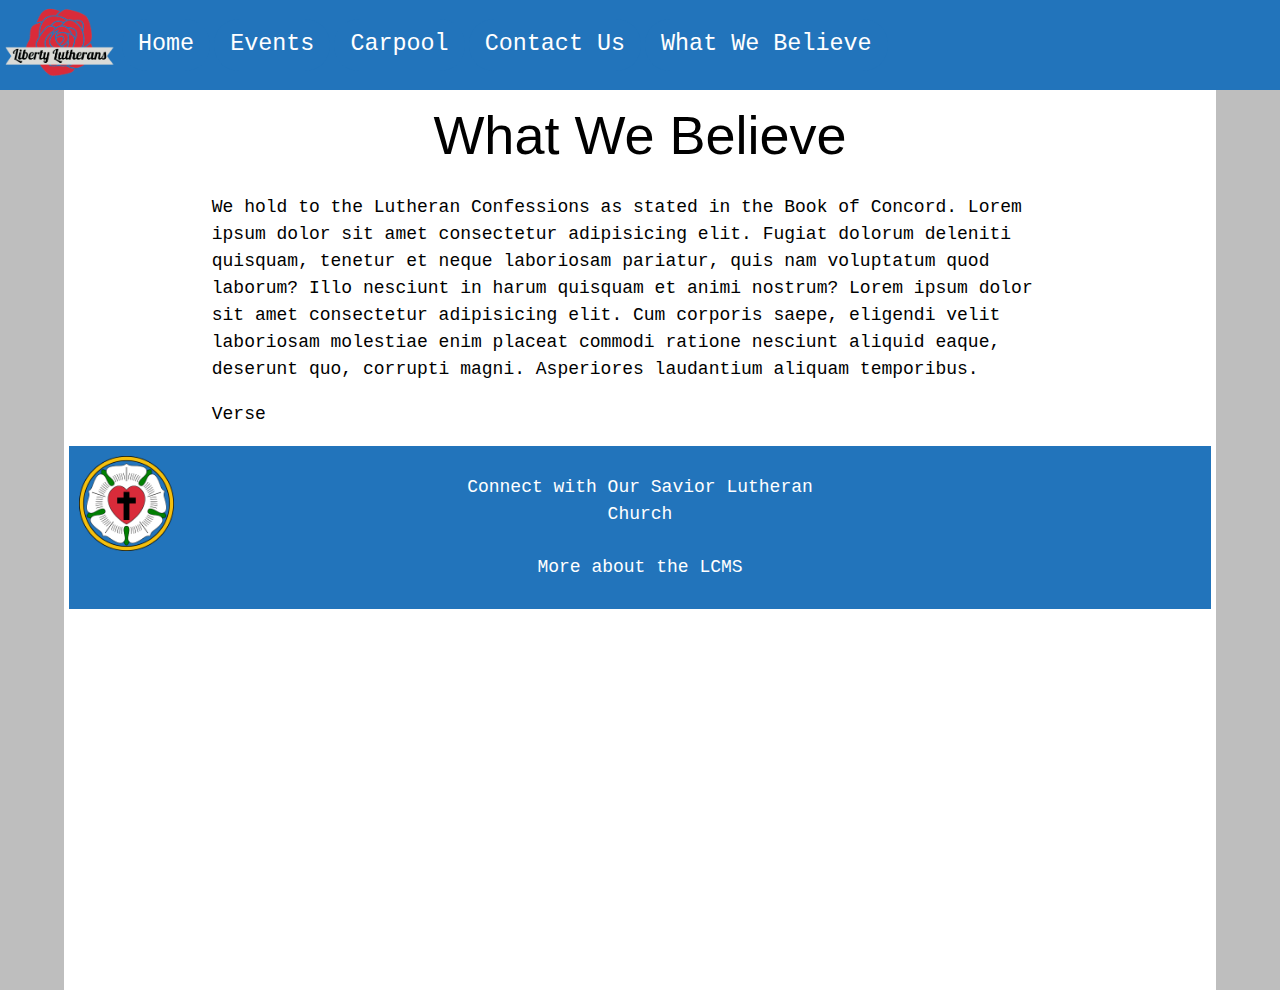
==== beliefs.html @ 8b489ca1 "real commit 1" ====
<!DOCTYPE html>

<html>
    <head>
        <meta charset="utf-8">
        <meta http-equiv="X-UA-Compatible" content="IE=edge">
        <title>95 Theses</title>
        <meta name="description" content="">
        <meta name="viewport" content="width=device-width, initial-scale=1">
        <link rel="stylesheet" href="https://www.w3schools.com/w3css/4/w3.css">
        <link rel="stylesheet" href="css/styles.css">
    </head>
    <body>
        <nav>
        <div class="w3-bar w3-theme" id="nav">
            <img src="images/LL_icon.png" id="icon" />
            <a href="index.html" class="w3-bar-item w3-button">Home</a>
            <a href="events.html" class="w3-bar-item w3-button">Events</a>
            <a href="rides.html" class="w3-bar-item w3-button">Carpool</a>
            <a href="contact.html" class="w3-bar-item w3-button">Contact Us</a>
            <a href="beliefs.html" class="w3-bar-item w3-button">What We Believe</a>
        </div>
        </nav>
        <div class="w3-theme3" id="first">
            <div id="second">
            <h1 class="welcome">What We Believe</h1>
            <p>We hold to the Lutheran Confessions as stated in the Book of Concord. 
                Lorem ipsum dolor sit amet consectetur adipisicing elit. Fugiat 
                dolorum deleniti quisquam, tenetur et neque laboriosam pariatur, 
                quis nam voluptatum quod laborum? Illo nesciunt in harum quisquam
                 et animi nostrum? Lorem ipsum dolor sit amet consectetur adipisicing elit.
                  Cum corporis saepe, eligendi velit laboriosam molestiae enim placeat commodi
                   ratione nesciunt aliquid eaque, deserunt quo, corrupti magni. Asperiores laudantium 
                   aliquam temporibus.</p>

                <div id="verses">
                    <p id="verse">Verse</p>
                </div>
                
            </div>

            <footer class="w3-bar w3-theme">
                <div class="flex-container1">
                    <img id="logo" src="images/image.png">
                </div>
                <div class="flex-container" id="foot-links">
                    <a href="https://oursaviorlynchburg.org/" class="w3-bar-item w3-button" target="_blank">Connect with Our Savior Lutheran Church</a>
                    <a href="https://www.lcms.org/" class="w3-bar-item w3-button" target="_blank">More about the LCMS</a>
                </div>
            </footer>
        
            <script src="proj6.js"></script>
            <script src="proj7.js"></script>
            <script src="proj8.js"></script>
            <script src="objects.js"></script>
            <script src="proj9.js" defer></script>
            <script src="proj11.js" defer></script>
    </body>
</html>
---- css/styles.css ----
.w3-theme {
    color: #fff !important;
    background-color: #2274bb !important;
}
.w3-theme1 {
    color: #000 !important;
    background-color: #95c5f0 !important;
}
.w3-theme2 {
    color: #000 !important;
    background-color:dimgray !important;
}
.w3-theme3 {
    color: #000 !important;
    background-color: #fff;
}
#nav {
    display: flex;
    align-items: center;
    a {
        font-size: 1.3em;
        border-radius: 25px;
        margin:2px;
    } 
}

body {
    font-family: monospace;
    font-size: 1.2em;
    background-color: rgb(190, 190, 190);
    display: flex;
    flex-direction: column;
    min-height: 100vh;
}

h1 {
    margin:auto;
    text-align: center;
    font-size: 3.0em;
}

footer {
    max-height: 20%;
    margin-top: auto;
}

label {
    text-align: left;
    line-height: 24px;
}

  
#lname, #fname {
    height: 20px;
    width: 150px
}

#foot-links {
    max-width: 40%;
}

#welcome {
    margin:5px;
    padding: 5px 85px 5px 85px;
    border-radius: 25px;
    box-shadow: 8px 8px 15px rgba(0, 0, 0, 0.5);
}

#logo {
    position: absolute;
    width: 95px;
    height: 95px;
    margin:10px;
}

#icon {
    display: inline;
    float: left;
    width: 110px;
    margin:5px;
}

#first {
    width: 90%;
    height: 900px;
    margin: auto;
    padding: 5px;
}

#second {
    width: 75%;
    margin: auto;
}

#date {
    margin: 20px;
}

#comment {
    color:dimgray;
    margin-top: 20px;
}

#compline_overlay {
    position: fixed; /* Sit on top of the page content */
    display: none; /* Hidden by default */
    width: 100%; 
    height: 100%; 
    top: 0;
    left: 0;
    right: 0;
    bottom: 0;
    background-color: rgba(0, 0, 0, 0.781); /* Black background with opacity */
    z-index: 2; 
    cursor: pointer; 
}
#bible_overlay {
    position: fixed; /* Sit on top of the page content */
    display: none;
    width: 100%; 
    height: 100%; 
    top: 0;
    left: 0;
    right: 0;
    bottom: 0;
    background-color: rgba(0, 0, 0, 0.781); /* Black background with opacity */
    z-index: 2; 
    cursor: pointer; /* Add a pointer on hover */
}

.text {
    font-size: 1.5em;
    position: absolute;
    top: 50%;
    left: 50%;
    color: white;
    transform: translate(-50%,-50%);
    -ms-transform: translate(-50%,-50%);
  }

.flex-container {
    margin: 15px auto 15px auto;
    width: 60%;
    display: flex;
    flex-direction: column;
    justify-content: space-between;
    a {
        margin: 5px;
        border-radius: 25px;
    }
}

.overlay_img {
    box-shadow: 8px 8px 15px rgba(0, 0, 0, 0.5);
    width: 300px;
    height: 200px;
    cursor: pointer;
    margin:10px;
}

.contact_forms {
    width: 50%;
    margin: 10px;
}

@media (max-width: 800px) {
    #first {
        width:auto;
        margin:0px;
    }
    .text {
        font-size: 1.2em;
    }
    .flex-container {
        flex-direction: row;
    }
}
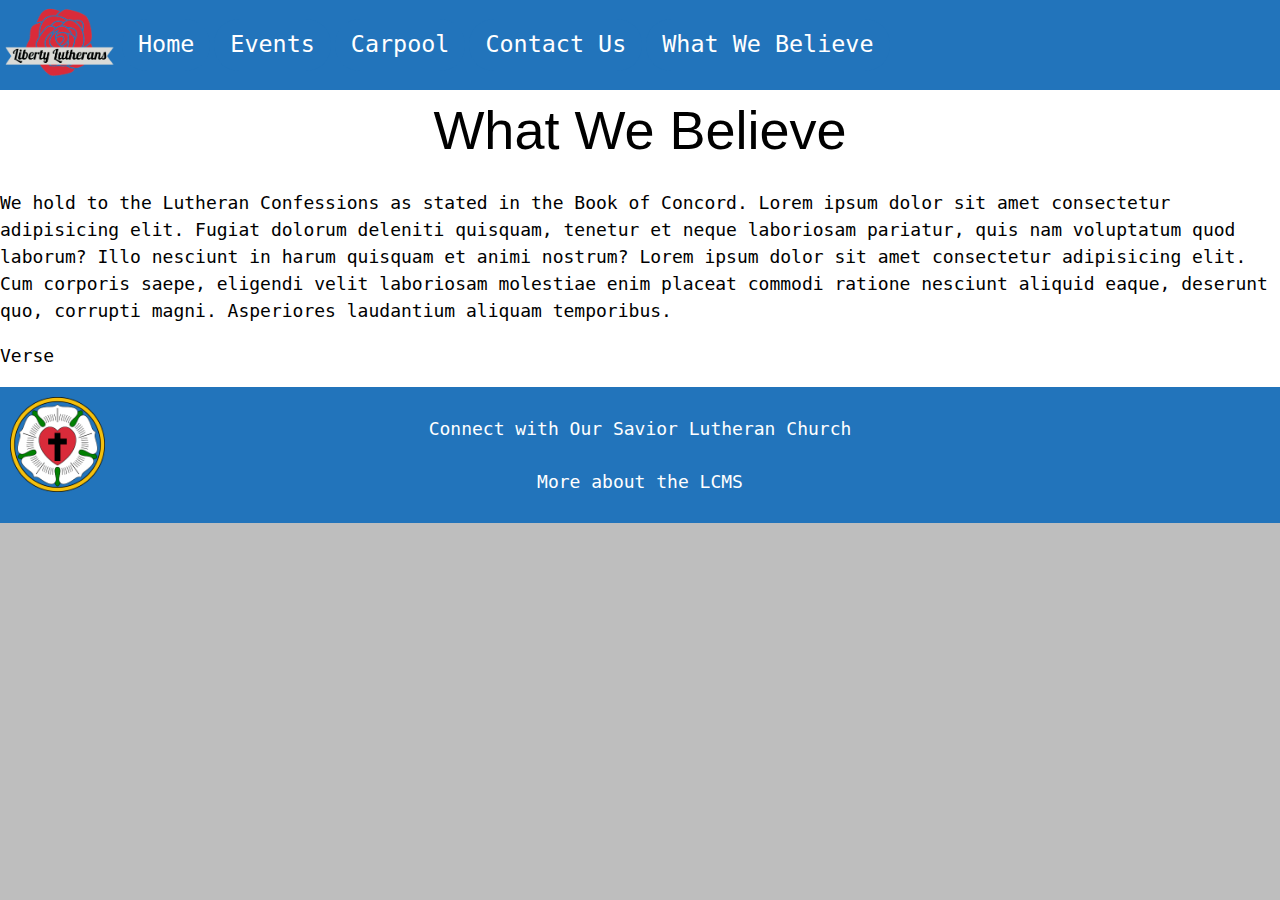
==== commit e83e27ab: "id update" ====
--- a/beliefs.html
+++ b/beliefs.html
@@ -21,8 +21,8 @@
             <a href="beliefs.html" class="w3-bar-item w3-button">What We Believe</a>
         </div>
         </nav>
-        <div class="w3-theme3" id="first">
-            <div id="second">
+        <div class="w3-theme3 first">
+            <div class="second">
             <h1 class="welcome">What We Believe</h1>
             <p>We hold to the Lutheran Confessions as stated in the Book of Concord. 
                 Lorem ipsum dolor sit amet consectetur adipisicing elit. Fugiat 
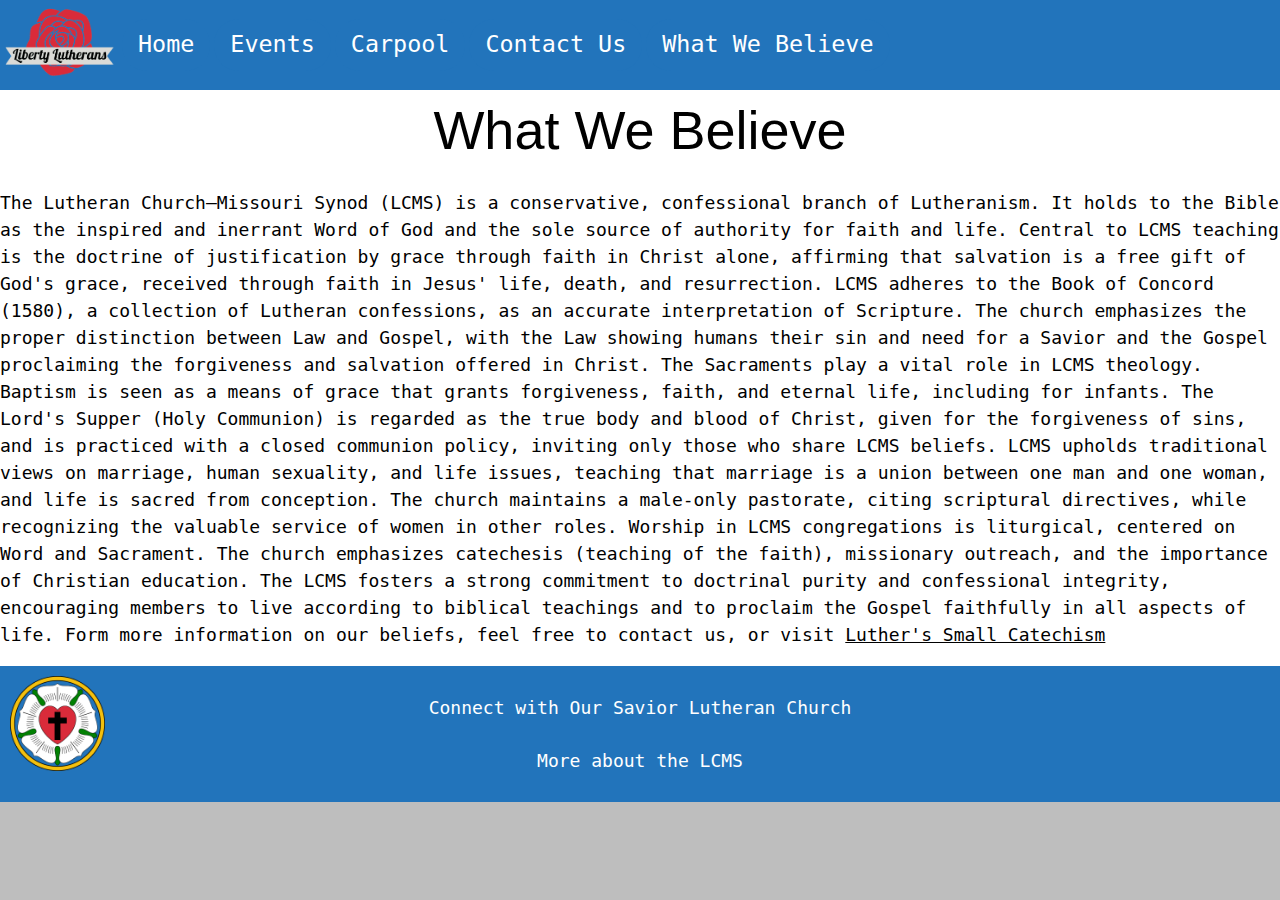
==== commit 121ae08e: "update commit" ====
--- a/beliefs.html
+++ b/beliefs.html
@@ -1,17 +1,19 @@
 <!DOCTYPE html>
 
 <html>
-    <head>
-        <meta charset="utf-8">
-        <meta http-equiv="X-UA-Compatible" content="IE=edge">
-        <title>95 Theses</title>
-        <meta name="description" content="">
-        <meta name="viewport" content="width=device-width, initial-scale=1">
-        <link rel="stylesheet" href="https://www.w3schools.com/w3css/4/w3.css">
-        <link rel="stylesheet" href="css/styles.css">
-    </head>
-    <body>
-        <nav>
+
+<head>
+    <meta charset="utf-8">
+    <meta http-equiv="X-UA-Compatible" content="IE=edge">
+    <title>95 Theses</title>
+    <meta name="description" content="">
+    <meta name="viewport" content="width=device-width, initial-scale=1">
+    <link rel="stylesheet" href="https://www.w3schools.com/w3css/4/w3.css">
+    <link rel="stylesheet" href="css/styles.css">
+</head>
+
+<body>
+    <nav>
         <div class="w3-bar w3-theme" id="nav">
             <img src="images/LL_icon.png" id="icon" />
             <a href="index.html" class="w3-bar-item w3-button">Home</a>
@@ -20,40 +22,58 @@
             <a href="contact.html" class="w3-bar-item w3-button">Contact Us</a>
             <a href="beliefs.html" class="w3-bar-item w3-button">What We Believe</a>
         </div>
-        </nav>
-        <div class="w3-theme3 first">
-            <div class="second">
+    </nav>
+    <div class="w3-theme3 first">
+        <div class="second">
             <h1 class="welcome">What We Believe</h1>
-            <p>We hold to the Lutheran Confessions as stated in the Book of Concord. 
-                Lorem ipsum dolor sit amet consectetur adipisicing elit. Fugiat 
-                dolorum deleniti quisquam, tenetur et neque laboriosam pariatur, 
-                quis nam voluptatum quod laborum? Illo nesciunt in harum quisquam
-                 et animi nostrum? Lorem ipsum dolor sit amet consectetur adipisicing elit.
-                  Cum corporis saepe, eligendi velit laboriosam molestiae enim placeat commodi
-                   ratione nesciunt aliquid eaque, deserunt quo, corrupti magni. Asperiores laudantium 
-                   aliquam temporibus.</p>
+            <p>The Lutheran Church—Missouri Synod (LCMS) is a conservative, confessional branch of Lutheranism. It holds
+                to the Bible as the inspired and inerrant Word of God and the sole source of authority for faith and
+                life. Central to LCMS teaching is the doctrine of justification by grace through faith in Christ alone,
+                affirming that salvation is a free gift of God's grace, received through faith in Jesus' life, death,
+                and resurrection.
 
-                <div id="verses">
-                    <p id="verse">Verse</p>
-                </div>
-                
+                LCMS adheres to the Book of Concord (1580), a collection of Lutheran confessions, as an accurate
+                interpretation of Scripture. The church emphasizes the proper distinction between Law and Gospel, with
+                the Law showing humans their sin and need for a Savior and the Gospel proclaiming the forgiveness and
+                salvation offered in Christ.
+
+                The Sacraments play a vital role in LCMS theology. Baptism is seen as a means of grace that grants
+                forgiveness, faith, and eternal life, including for infants. The Lord's Supper (Holy Communion) is
+                regarded as the true body and blood of Christ, given for the forgiveness of sins, and is practiced with
+                a closed communion policy, inviting only those who share LCMS beliefs.
+
+                LCMS upholds traditional views on marriage, human sexuality, and life issues, teaching that marriage is
+                a union between one man and one woman, and life is sacred from conception. The church maintains a
+                male-only pastorate, citing scriptural directives, while recognizing the valuable service of women in
+                other roles.
+
+                Worship in LCMS congregations is liturgical, centered on Word and Sacrament. The church emphasizes
+                catechesis (teaching of the faith), missionary outreach, and the importance of Christian education.
+
+                The LCMS fosters a strong commitment to doctrinal purity and confessional integrity, encouraging members to live
+                according to biblical teachings and to proclaim the Gospel faithfully in all aspects of life.
+            
+                Form more information on our beliefs, feel free to contact us, or visit <a href="https://catechism.cph.org/">Luther's Small Catechism</a></p>
+
+        </div>
+ 
+        <footer class="w3-bar w3-theme">
+            <div class="flex-container1">
+                <img id="logo" src="images/image.png">
             </div>
+            <div class="flex-container" id="foot-links">
+                <a href="https://oursaviorlynchburg.org/" class="w3-bar-item w3-button" target="_blank">Connect with Our
+                    Savior Lutheran Church</a>
+                <a href="https://www.lcms.org/" class="w3-bar-item w3-button" target="_blank">More about the LCMS</a>
+            </div>
+        </footer>
 
-            <footer class="w3-bar w3-theme">
-                <div class="flex-container1">
-                    <img id="logo" src="images/image.png">
-                </div>
-                <div class="flex-container" id="foot-links">
-                    <a href="https://oursaviorlynchburg.org/" class="w3-bar-item w3-button" target="_blank">Connect with Our Savior Lutheran Church</a>
-                    <a href="https://www.lcms.org/" class="w3-bar-item w3-button" target="_blank">More about the LCMS</a>
-                </div>
-            </footer>
-        
-            <script src="proj6.js"></script>
-            <script src="proj7.js"></script>
-            <script src="proj8.js"></script>
-            <script src="objects.js"></script>
-            <script src="proj9.js" defer></script>
-            <script src="proj11.js" defer></script>
-    </body>
+        <script src="proj6.js"></script>
+        <script src="proj7.js"></script>
+        <script src="proj8.js"></script>
+        <script src="objects.js"></script>
+        <script src="proj9.js" defer></script>
+        <script src="proj11.js" defer></script>
+</body>
+
 </html>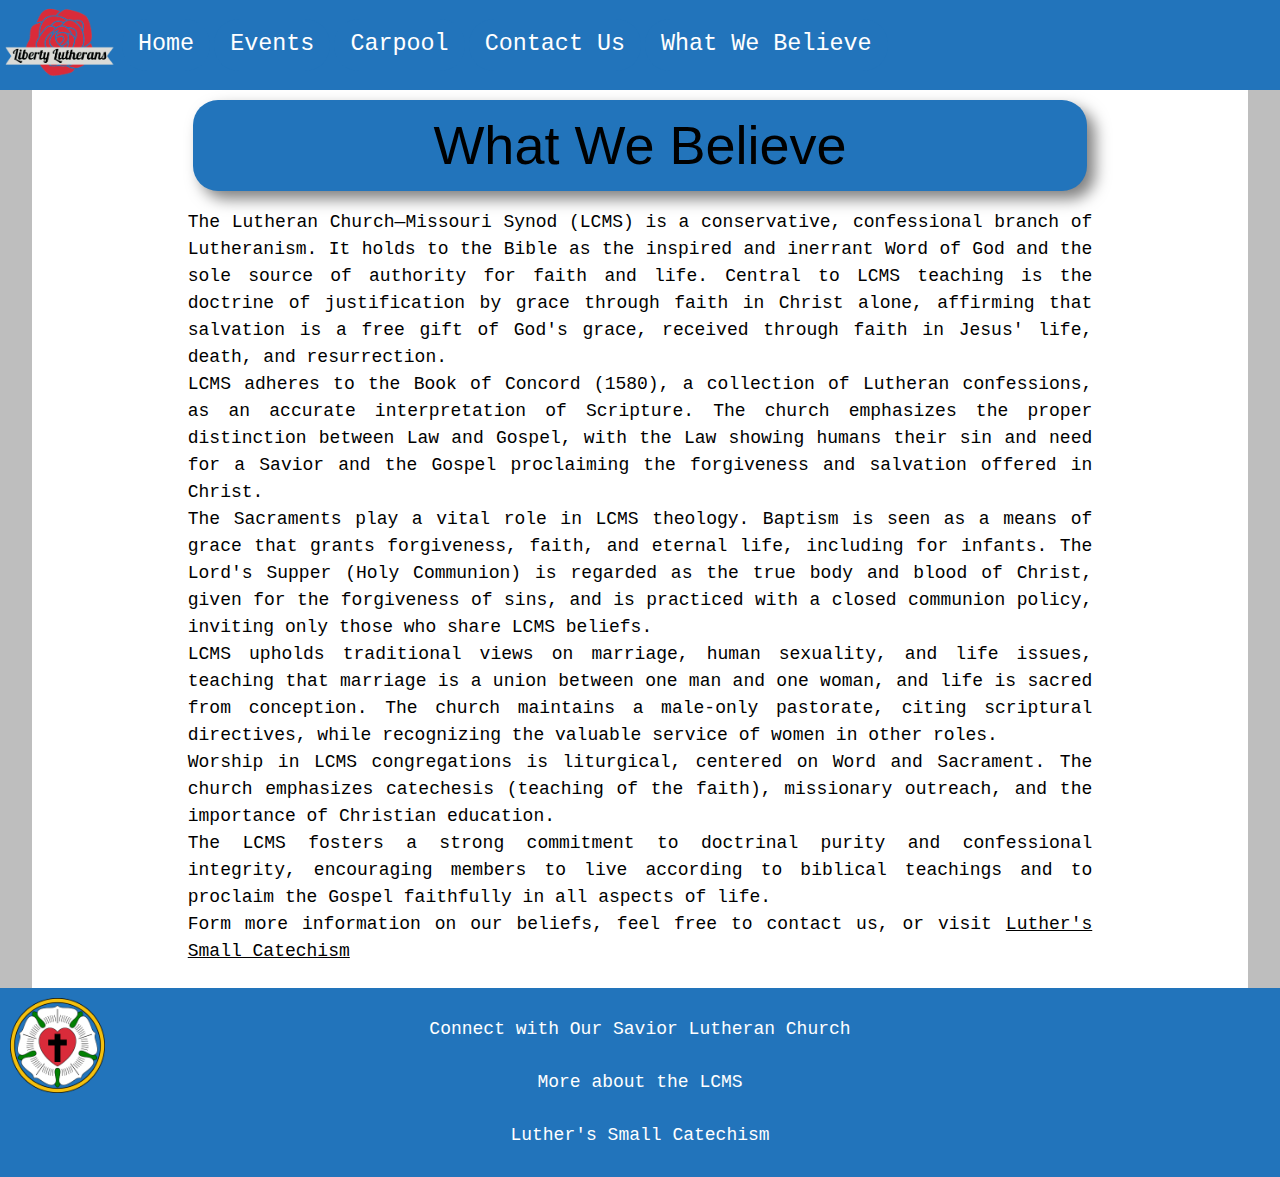
==== commit 7257853f: "fix the stupid code commit" ====
--- a/beliefs.html
+++ b/beliefs.html
@@ -5,8 +5,9 @@
 <head>
     <meta charset="utf-8">
     <meta http-equiv="X-UA-Compatible" content="IE=edge">
-    <title>95 Theses</title>
+    <title>Beliefs</title>
     <meta name="description" content="">
+    <link rel="icon" type="image/png" href="images/LL_icon.png" >
     <meta name="viewport" content="width=device-width, initial-scale=1">
     <link rel="stylesheet" href="https://www.w3schools.com/w3css/4/w3.css">
     <link rel="stylesheet" href="css/styles.css">
@@ -30,31 +31,31 @@
                 to the Bible as the inspired and inerrant Word of God and the sole source of authority for faith and
                 life. Central to LCMS teaching is the doctrine of justification by grace through faith in Christ alone,
                 affirming that salvation is a free gift of God's grace, received through faith in Jesus' life, death,
-                and resurrection.
+                and resurrection. <br>
 
-                LCMS adheres to the Book of Concord (1580), a collection of Lutheran confessions, as an accurate
+               LCMS adheres to the Book of Concord (1580), a collection of Lutheran confessions, as an accurate
                 interpretation of Scripture. The church emphasizes the proper distinction between Law and Gospel, with
                 the Law showing humans their sin and need for a Savior and the Gospel proclaiming the forgiveness and
-                salvation offered in Christ.
+                salvation offered in Christ.<br>
 
                 The Sacraments play a vital role in LCMS theology. Baptism is seen as a means of grace that grants
                 forgiveness, faith, and eternal life, including for infants. The Lord's Supper (Holy Communion) is
                 regarded as the true body and blood of Christ, given for the forgiveness of sins, and is practiced with
-                a closed communion policy, inviting only those who share LCMS beliefs.
+                a closed communion policy, inviting only those who share LCMS beliefs.<br>
 
                 LCMS upholds traditional views on marriage, human sexuality, and life issues, teaching that marriage is
                 a union between one man and one woman, and life is sacred from conception. The church maintains a
                 male-only pastorate, citing scriptural directives, while recognizing the valuable service of women in
-                other roles.
+                other roles.<br>
 
                 Worship in LCMS congregations is liturgical, centered on Word and Sacrament. The church emphasizes
-                catechesis (teaching of the faith), missionary outreach, and the importance of Christian education.
+                catechesis (teaching of the faith), missionary outreach, and the importance of Christian education.<br>
 
                 The LCMS fosters a strong commitment to doctrinal purity and confessional integrity, encouraging members to live
-                according to biblical teachings and to proclaim the Gospel faithfully in all aspects of life.
+                according to biblical teachings and to proclaim the Gospel faithfully in all aspects of life.<br>
             
                 Form more information on our beliefs, feel free to contact us, or visit <a href="https://catechism.cph.org/">Luther's Small Catechism</a></p>
-
+        </div>
         </div>
  
         <footer class="w3-bar w3-theme">
@@ -65,6 +66,7 @@
                 <a href="https://oursaviorlynchburg.org/" class="w3-bar-item w3-button" target="_blank">Connect with Our
                     Savior Lutheran Church</a>
                 <a href="https://www.lcms.org/" class="w3-bar-item w3-button" target="_blank">More about the LCMS</a>
+                <a href="https://catechism.cph.org/" class="w3-bar-item w3-button" target="_blank">Luther's Small Catechism</a>
             </div>
         </footer>
 
--- a/css/styles.css
+++ b/css/styles.css
@@ -32,6 +32,7 @@
     display: flex;
     flex-direction: column;
     min-height: 100vh;
+    text-align: justify;
 }
 
 h1 {
@@ -60,11 +61,12 @@
     max-width: 40%;
 }
 
-#welcome {
+.welcome {
     margin:5px;
     padding: 5px 85px 5px 85px;
     border-radius: 25px;
     box-shadow: 8px 8px 15px rgba(0, 0, 0, 0.5);
+    background-color: #2274bb;
 }
 
 #logo {
@@ -81,14 +83,13 @@
     margin:5px;
 }
 
-#first {
-    width: 90%;
-    height: 900px;
+.first {
+    width: 95%;
     margin: auto;
     padding: 5px;
 }
 
-#second {
+.second {
     width: 75%;
     margin: auto;
 }
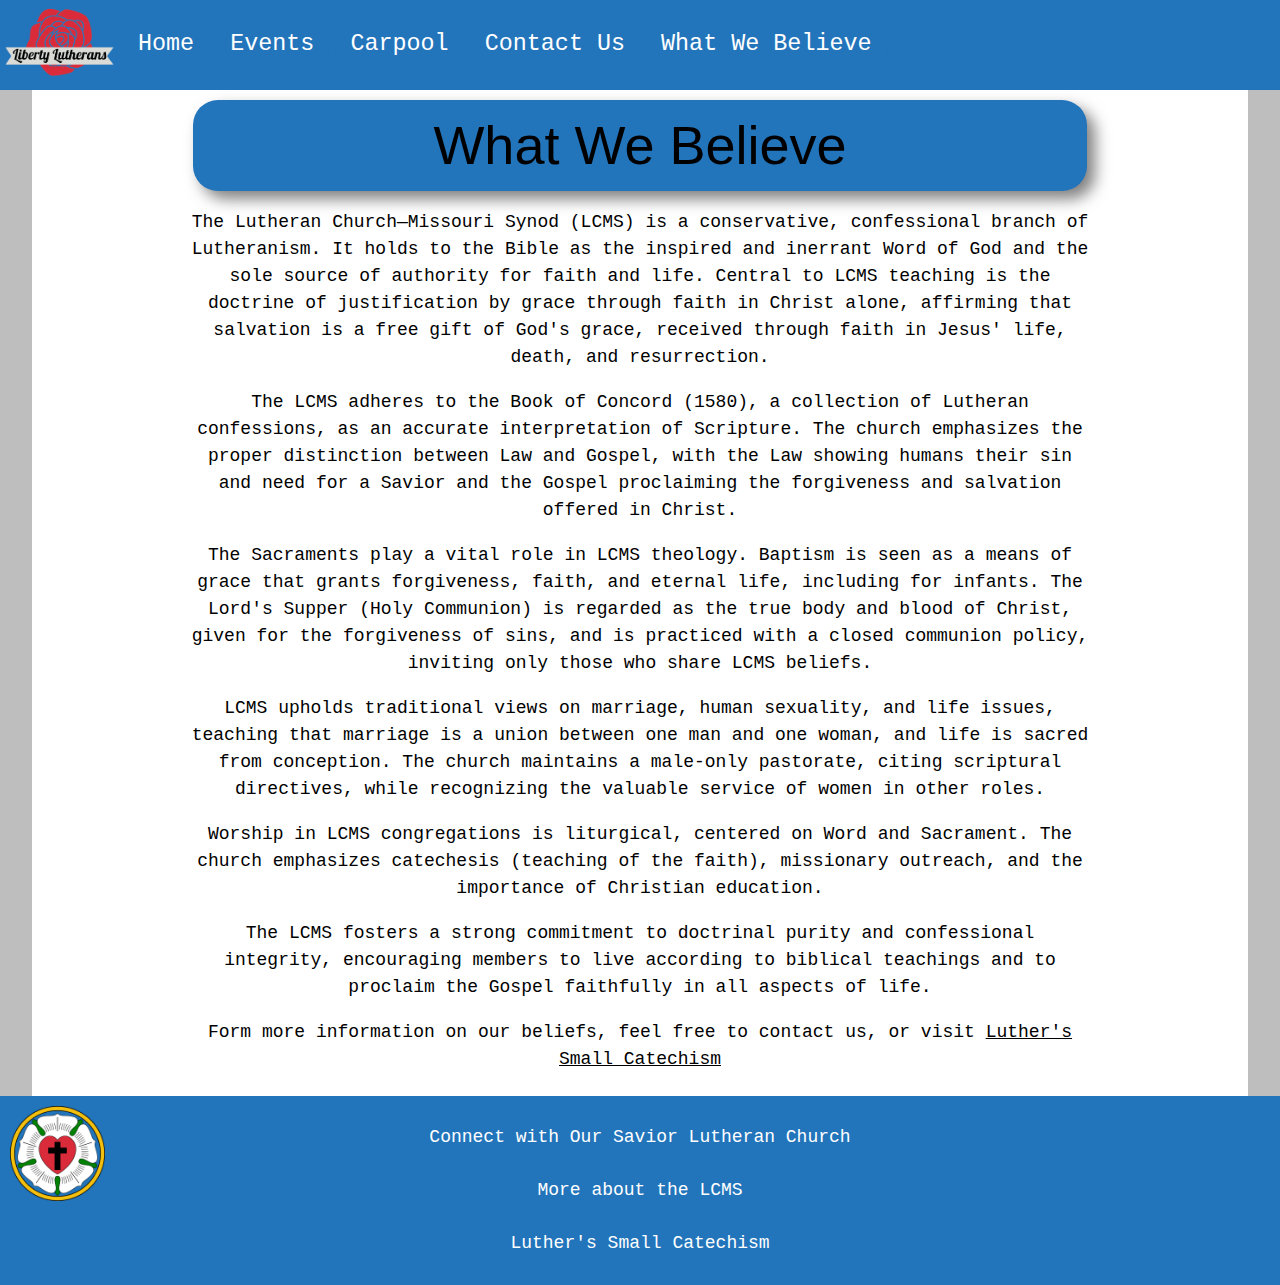
==== commit 83a1187b: "first final commit" ====
--- a/beliefs.html
+++ b/beliefs.html
@@ -31,30 +31,30 @@
                 to the Bible as the inspired and inerrant Word of God and the sole source of authority for faith and
                 life. Central to LCMS teaching is the doctrine of justification by grace through faith in Christ alone,
                 affirming that salvation is a free gift of God's grace, received through faith in Jesus' life, death,
-                and resurrection. <br>
+                and resurrection. </p>
 
-               LCMS adheres to the Book of Concord (1580), a collection of Lutheran confessions, as an accurate
+                <p>The LCMS adheres to the Book of Concord (1580), a collection of Lutheran confessions, as an accurate
                 interpretation of Scripture. The church emphasizes the proper distinction between Law and Gospel, with
                 the Law showing humans their sin and need for a Savior and the Gospel proclaiming the forgiveness and
-                salvation offered in Christ.<br>
+                salvation offered in Christ.</p>
 
-                The Sacraments play a vital role in LCMS theology. Baptism is seen as a means of grace that grants
+                <p>The Sacraments play a vital role in LCMS theology. Baptism is seen as a means of grace that grants
                 forgiveness, faith, and eternal life, including for infants. The Lord's Supper (Holy Communion) is
                 regarded as the true body and blood of Christ, given for the forgiveness of sins, and is practiced with
-                a closed communion policy, inviting only those who share LCMS beliefs.<br>
+                a closed communion policy, inviting only those who share LCMS beliefs.</p>
 
-                LCMS upholds traditional views on marriage, human sexuality, and life issues, teaching that marriage is
+                <p>LCMS upholds traditional views on marriage, human sexuality, and life issues, teaching that marriage is
                 a union between one man and one woman, and life is sacred from conception. The church maintains a
                 male-only pastorate, citing scriptural directives, while recognizing the valuable service of women in
-                other roles.<br>
+                other roles.</p>
 
-                Worship in LCMS congregations is liturgical, centered on Word and Sacrament. The church emphasizes
-                catechesis (teaching of the faith), missionary outreach, and the importance of Christian education.<br>
+                <p>Worship in LCMS congregations is liturgical, centered on Word and Sacrament. The church emphasizes
+                catechesis (teaching of the faith), missionary outreach, and the importance of Christian education.</p>
 
-                The LCMS fosters a strong commitment to doctrinal purity and confessional integrity, encouraging members to live
-                according to biblical teachings and to proclaim the Gospel faithfully in all aspects of life.<br>
+                <p>The LCMS fosters a strong commitment to doctrinal purity and confessional integrity, encouraging members to live
+                according to biblical teachings and to proclaim the Gospel faithfully in all aspects of life.</p>
             
-                Form more information on our beliefs, feel free to contact us, or visit <a href="https://catechism.cph.org/">Luther's Small Catechism</a></p>
+                <p>Form more information on our beliefs, feel free to contact us, or visit <a href="https://catechism.cph.org/">Luther's Small Catechism</a></p>
         </div>
         </div>
  
--- a/css/styles.css
+++ b/css/styles.css
@@ -15,6 +15,7 @@
     color: #000 !important;
     background-color: #fff;
 }
+
 #nav {
     display: flex;
     align-items: center;
@@ -41,6 +42,10 @@
     font-size: 3.0em;
 }
 
+p {
+    text-align: center;
+}
+
 footer {
     max-height: 20%;
     margin-top: auto;
@@ -51,8 +56,7 @@
     line-height: 24px;
 }
 
-  
-#lname, #fname {
+.input{
     height: 20px;
     width: 150px
 }
@@ -116,6 +120,7 @@
     z-index: 2; 
     cursor: pointer; 
 }
+
 #bible_overlay {
     position: fixed; /* Sit on top of the page content */
     display: none;
@@ -138,7 +143,7 @@
     color: white;
     transform: translate(-50%,-50%);
     -ms-transform: translate(-50%,-50%);
-  }
+}
 
 .flex-container {
     margin: 15px auto 15px auto;
@@ -166,7 +171,7 @@
 }
 
 @media (max-width: 800px) {
-    #first {
+    .first {
         width:auto;
         margin:0px;
     }
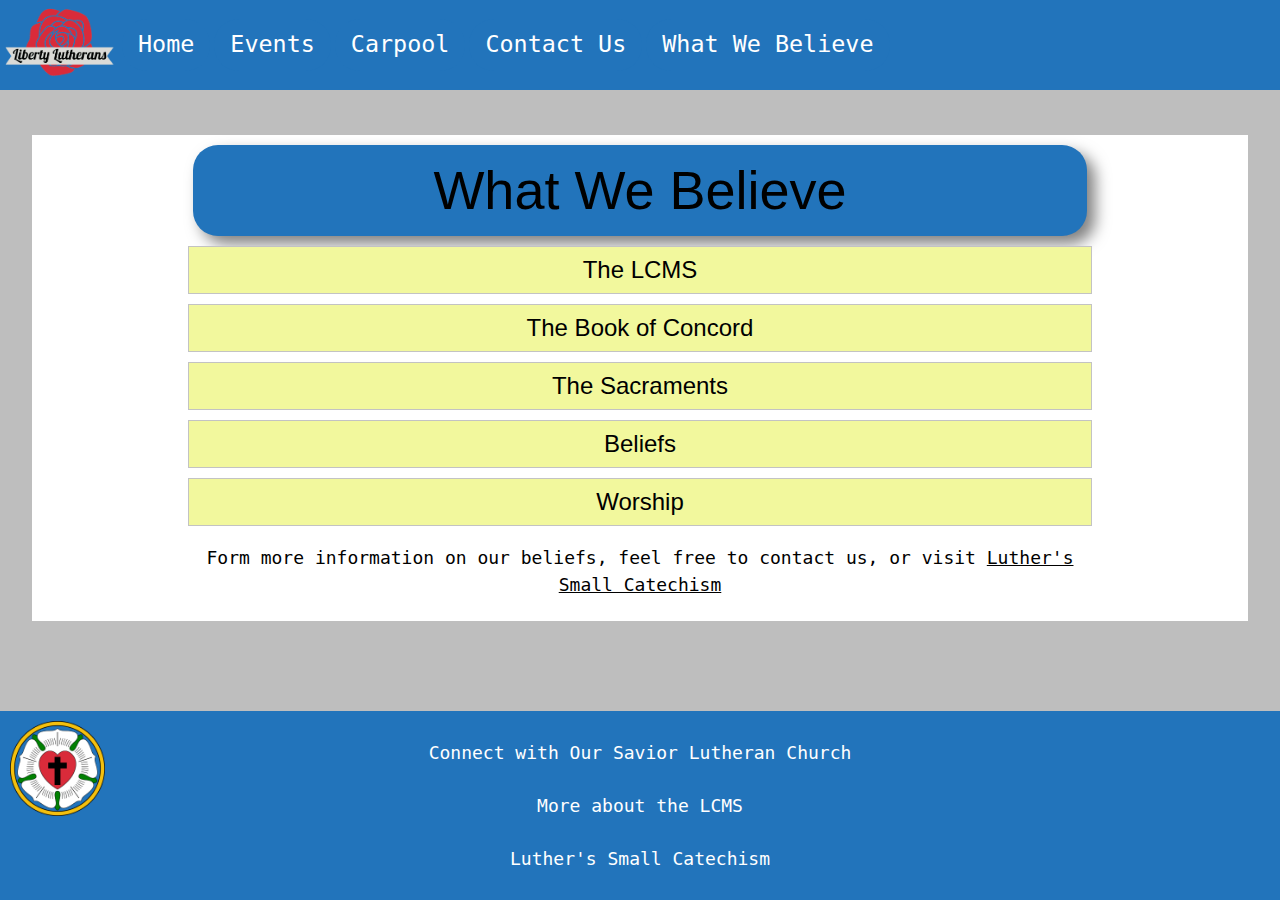
==== commit 51415990: "accordion commit" ====
--- a/beliefs.html
+++ b/beliefs.html
@@ -11,11 +11,31 @@
     <meta name="viewport" content="width=device-width, initial-scale=1">
     <link rel="stylesheet" href="https://www.w3schools.com/w3css/4/w3.css">
     <link rel="stylesheet" href="css/styles.css">
+    <script src="https://ajax.googleapis.com/ajax/libs/jquery/3.7.1/jquery.min.js"></script>
+    <script>
+    $(document).ready(function(){
+    $("#lcms_flip").click(function(){
+    $("#lcms_panel").slideToggle("slow");
+  });
+  $("#concord_flip").click(function(){
+    $("#concord_panel").slideToggle("slow");
+  });
+  $("#sac_flip").click(function(){
+    $("#sac_panel").slideToggle("slow");
+  });
+  $("#be_flip").click(function(){
+    $("#be_panel").slideToggle("slow");
+  });
+  $("#wor_flip").click(function(){
+    $("#wor_panel").slideToggle("slow");
+  });
+});
+</script></script>
 </head>
 
 <body>
     <nav>
-        <div class="w3-bar w3-theme" id="nav">
+        <div class="w3-bar w3-theme nav">
             <img src="images/LL_icon.png" id="icon" />
             <a href="index.html" class="w3-bar-item w3-button">Home</a>
             <a href="events.html" class="w3-bar-item w3-button">Events</a>
@@ -27,34 +47,36 @@
     <div class="w3-theme3 first">
         <div class="second">
             <h1 class="welcome">What We Believe</h1>
-            <p>The Lutheran Church—Missouri Synod (LCMS) is a conservative, confessional branch of Lutheranism. It holds
+            <h3 id="lcms_flip" class="accord">The LCMS</h3>
+            <p id='lcms_panel' class="accord">The Lutheran Church—Missouri Synod (LCMS) is a conservative, confessional branch of Lutheranism. It holds
                 to the Bible as the inspired and inerrant Word of God and the sole source of authority for faith and
                 life. Central to LCMS teaching is the doctrine of justification by grace through faith in Christ alone,
                 affirming that salvation is a free gift of God's grace, received through faith in Jesus' life, death,
                 and resurrection. </p>
 
-                <p>The LCMS adheres to the Book of Concord (1580), a collection of Lutheran confessions, as an accurate
+                <h3 id="concord_flip" class="accord">The Book of Concord</h3>
+                <p id="concord_panel" class="accord">The LCMS adheres to the Book of Concord (1580), a collection of Lutheran confessions, as an accurate
                 interpretation of Scripture. The church emphasizes the proper distinction between Law and Gospel, with
                 the Law showing humans their sin and need for a Savior and the Gospel proclaiming the forgiveness and
                 salvation offered in Christ.</p>
 
-                <p>The Sacraments play a vital role in LCMS theology. Baptism is seen as a means of grace that grants
+                <h3 id="sac_flip" class="accord">The Sacraments</h3>
+                <p id="sac_panel" class='accord'>The Sacraments play a vital role in LCMS theology. Baptism is seen as a means of grace that grants
                 forgiveness, faith, and eternal life, including for infants. The Lord's Supper (Holy Communion) is
                 regarded as the true body and blood of Christ, given for the forgiveness of sins, and is practiced with
                 a closed communion policy, inviting only those who share LCMS beliefs.</p>
 
-                <p>LCMS upholds traditional views on marriage, human sexuality, and life issues, teaching that marriage is
+                <h3 id="be_flip" class="accord">Beliefs</h3>
+                <p id="be_panel" class="accord">LCMS upholds traditional views on marriage, human sexuality, and life issues, teaching that marriage is
                 a union between one man and one woman, and life is sacred from conception. The church maintains a
                 male-only pastorate, citing scriptural directives, while recognizing the valuable service of women in
                 other roles.</p>
 
-                <p>Worship in LCMS congregations is liturgical, centered on Word and Sacrament. The church emphasizes
+                <h3 id="wor_flip" class="accord">Worship</h3>
+                <p id="wor_panel" class="accord">Worship in LCMS congregations is liturgical, centered on Word and Sacrament. The church emphasizes
                 catechesis (teaching of the faith), missionary outreach, and the importance of Christian education.</p>
-
-                <p>The LCMS fosters a strong commitment to doctrinal purity and confessional integrity, encouraging members to live
-                according to biblical teachings and to proclaim the Gospel faithfully in all aspects of life.</p>
             
-                <p>Form more information on our beliefs, feel free to contact us, or visit <a href="https://catechism.cph.org/">Luther's Small Catechism</a></p>
+                <p>Form more information on our beliefs, feel free to contact us, or visit <a href="https://catechism.cph.org/" target="_blank">Luther's Small Catechism</a></p>
         </div>
         </div>
  
@@ -70,12 +92,6 @@
             </div>
         </footer>
 
-        <script src="proj6.js"></script>
-        <script src="proj7.js"></script>
-        <script src="proj8.js"></script>
-        <script src="objects.js"></script>
-        <script src="proj9.js" defer></script>
-        <script src="proj11.js" defer></script>
 </body>
 
 </html>--- a/css/styles.css
+++ b/css/styles.css
@@ -16,7 +16,7 @@
     background-color: #fff;
 }
 
-#nav {
+.nav {
     display: flex;
     align-items: center;
     a {
@@ -60,6 +60,10 @@
     height: 20px;
     width: 150px
 }
+#banner {
+    margin: auto;
+    padding: 7px;
+ }
 
 #foot-links {
     max-width: 40%;
@@ -87,6 +91,21 @@
     margin:5px;
 }
 
+.accord {
+    padding: 5px;
+    text-align: center;
+    background-color: #f2f89d;
+    border: solid 1px #c3c3c3;
+    
+  }
+
+p.accord {
+    padding: 50px;
+    display: none;
+}
+  
+
+
 .first {
     width: 95%;
     margin: auto;
@@ -97,6 +116,7 @@
     width: 75%;
     margin: auto;
 }
+
 
 #date {
     margin: 20px;
